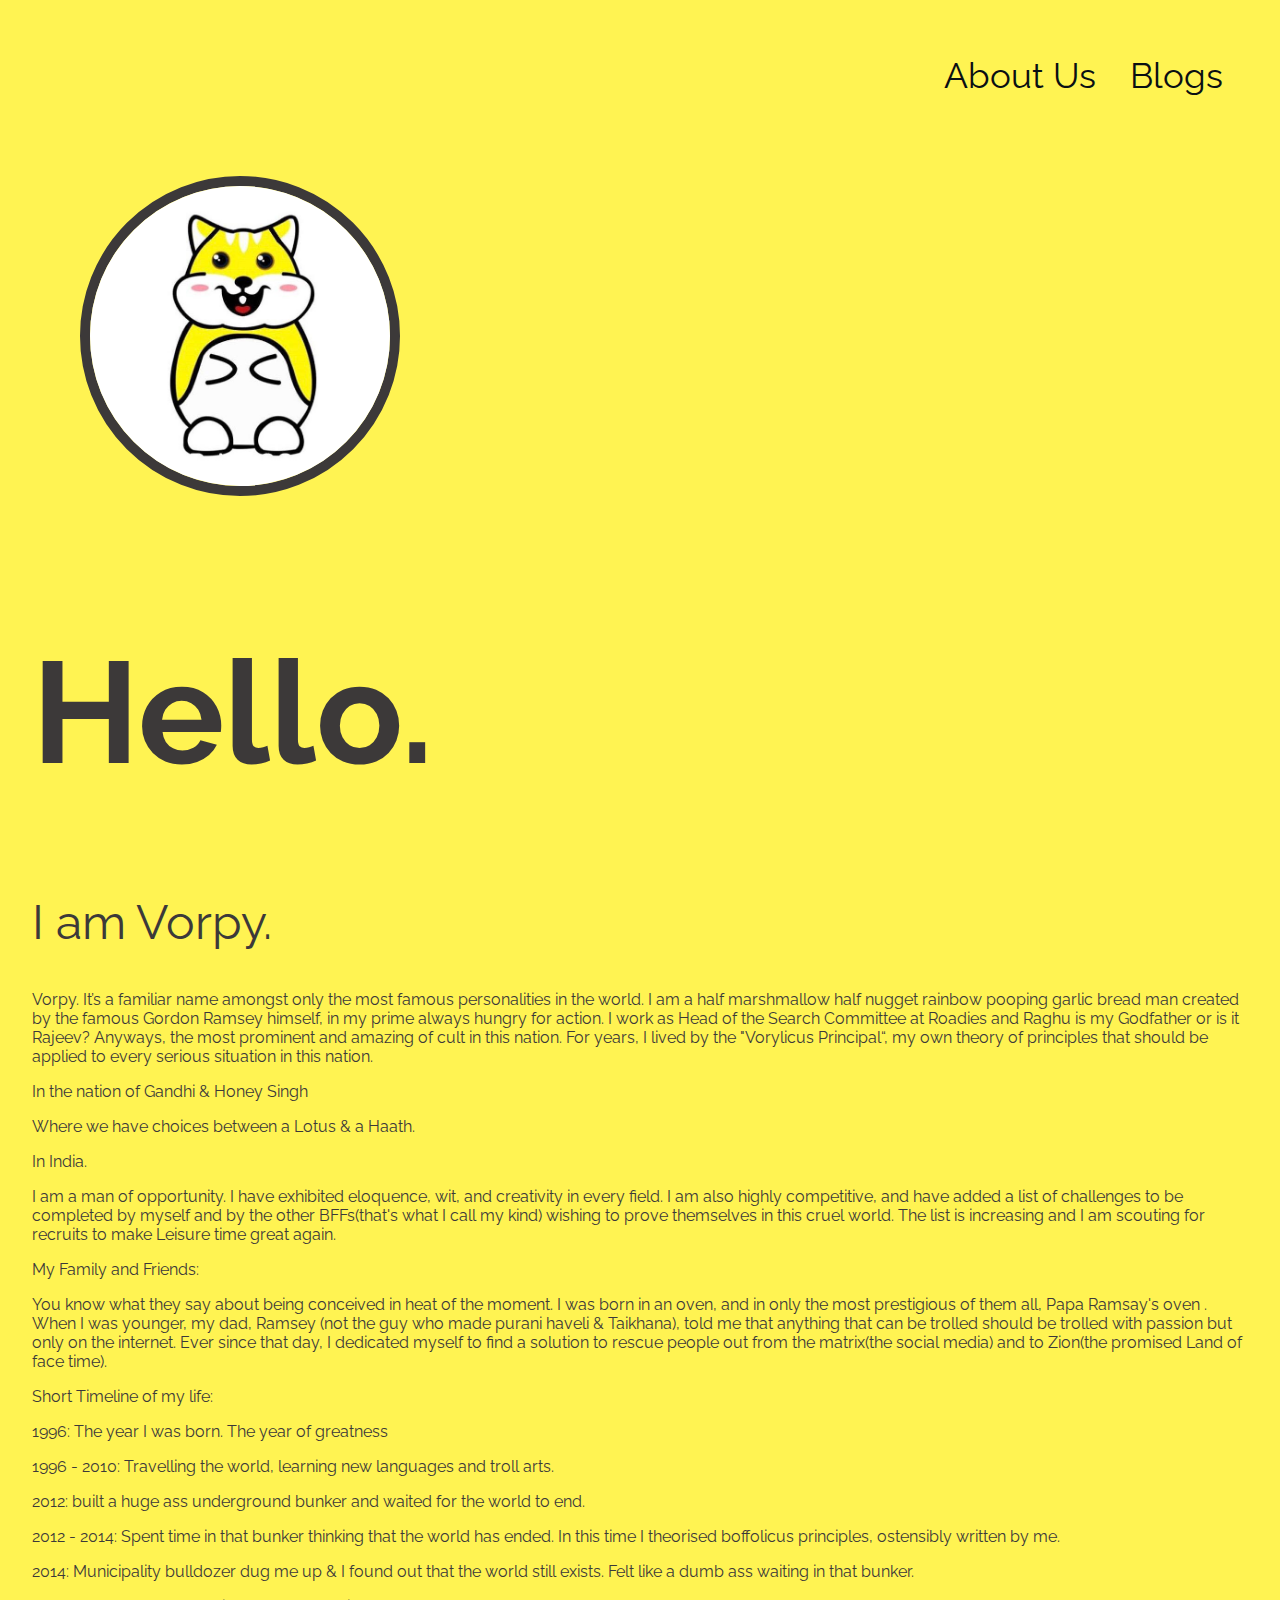
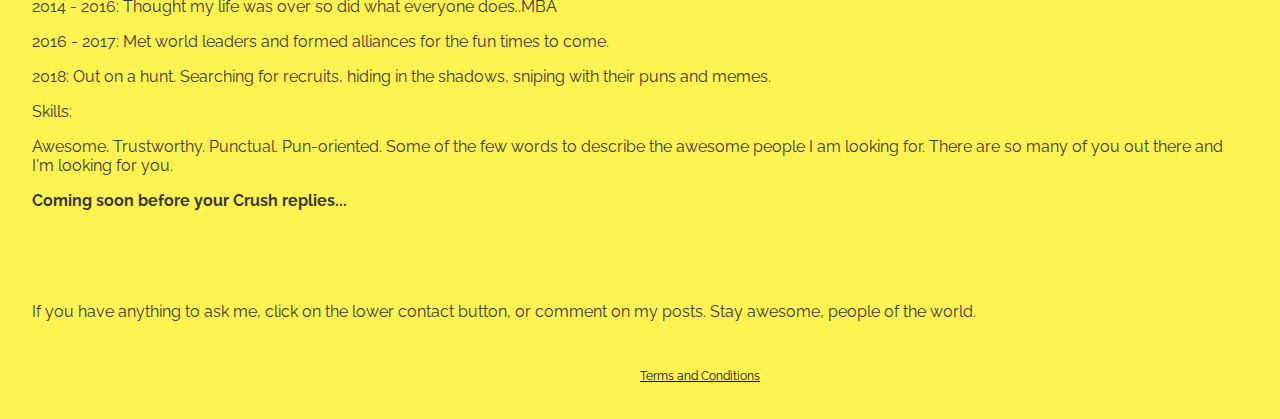
==== index.html @ 7410602c "Fix colors, margins and icons" ====
<!DOCTYPE html>
<html lang="en">

<head>
    <meta name="generator" content="Hugo 0.55.6" />
    <meta charset="UTF-8">
    <meta name="viewport" content="width=device-width, initial-scale=1.0">
    <meta name="description" content="">

    <title> Vorpy </title>

    <link rel="stylesheet" href="https://use.fontawesome.com/releases/v5.8.1/css/all.css"
    integrity="sha384-50oBUHEmvpQ+1lW4y57PTFmhCaXp0ML5d60M1M7uH2+nqUivzIebhndOJK28anvf" crossorigin="anonymous">

    <!-- Bootstrap CSS only -->
    <link rel="stylesheet" href="https://stackpath.bootstrapcdn.com/bootstrap/4.5.0/css/bootstrap.min.css"
        integrity="sha384-9aIt2nRpC12Uk9gS9baDl411NQApFmC26EwAOH8WgZl5MYYxFfc+NcPb1dKGj7Sk" crossorigin="anonymous">

        <link href="https://fonts.googleapis.com/css2?family=Raleway&display=swap" rel="stylesheet">
   

    <link rel="shortcut icon" type="image/png" href="images/logo.png" />
    <link rel="stylesheet" href="css/style.css">

</head>

<body>
    <main>
        <div class="column left">
            <ul>
                <li style="font-size: 35px;display:inline;margin: 15px;"><a href="index.html"
                        style="text-decoration: none;">About Us</a></li>
                <li style="font-size: 35px;display:inline;margin: 15px;"><a href="blog.html"
                        style="text-decoration: none;">Blogs</a></li>
            </ul>
        </div>
    </main>
    <br />
    <br />
    <div class="container">
        
    </div>
    <div class="row">
        <div class="col-md-4">
            <img src="images/vorpy.jpeg" class="portrait" alt="Portrait" />
        </div>
        <div class="col-md-8">
            <h1 class="main-page-heading">Hello.</h1>
            <h2>I am Vorpy.</h2>
            <p>Vorpy. It’s a familiar name amongst only the most famous personalities in the world. I am a half
                marshmallow half nugget rainbow pooping garlic bread man created by the famous Gordon Ramsey himself, in
                my prime always hungry for action. I
                work as Head of the Search Committee at Roadies and Raghu is my Godfather or is it Rajeev? Anyways, the
                most prominent and amazing of cult in this nation. For years, I lived by the "Vorylicus Principal“, my
                own theory of principles that
                should be applied to every serious situation in this nation.</p>
            <p>In the nation of Gandhi & Honey Singh</p>
            <p>Where we have choices between a Lotus & a Haath.</p>
            <p>In India.</p>
            <p>I am a man of opportunity. I have exhibited eloquence, wit, and creativity in every field. I am also
                highly competitive, and have added a list of challenges to be completed by myself and by the other
                BFFs(that's what I call my kind) wishing
                to prove themselves in this cruel world. The list is increasing and I am scouting for recruits to make
                Leisure time great again.</p>
            <p>My Family and Friends:</p>
            <p>You know what they say about being conceived in heat of the moment. I was born in an oven, and in only
                the most prestigious of them all, Papa Ramsay's oven . When I was younger, my dad, Ramsey (not the guy
                who made purani haveli & Taikhana),
                told me that anything that can be trolled should be trolled with passion but only on the internet. Ever
                since that day, I dedicated myself to find a solution to rescue people out from the matrix(the social
                media) and to Zion(the promised
                Land of face time).</p>
            <p>Short Timeline of my life:</p>
            <p>1996: The year I was born. The year of greatness</p>
            <p>1996 - 2010: Travelling the world, learning new languages and troll arts.</p>
            <p>2012: built a huge ass underground bunker and waited for the world to end.</p>
            <p>2012 - 2014: Spent time in that bunker thinking that the world has ended. In this time I theorised
                boffolicus principles, ostensibly written by me.
            </p>
            <p>2014: Municipality bulldozer dug me up & I found out that the world still exists. Felt like a dumb ass
                waiting in that bunker.
            </p>
            <p>2014 - 2016: Thought my life was over so did what everyone does..MBA</p>
            <p>2016 - 2017: Met world leaders and formed alliances for the fun times to come.</p>
            <p>2018: Out on a hunt. Searching for recruits, hiding in the shadows, sniping with their puns and memes.
            </p>

            <p>Skills:</p>
            <p>Awesome. Trustworthy. Punctual. Pun-oriented. Some of the few words to describe the awesome people I am
                looking for. There are so many of you out there and I'm looking for you.</p>
            <b>Coming soon before your Crush replies...</b>
            <br>
            <br>
            <b id="timer"></b>

            <br>
            <br>
            <br>
            <p>If you have anything to ask me, click on the lower contact button, or comment on my posts. Stay awesome,
                people of the world.</p>

            <div class="links">
                <a rel="me" href="mailto:vorpy19@gmail.com" title="E-mail">
                    <span class="far fa-envelope fa-3x" style="color: #2f3235;"></span>
                </a>
                <a rel="me" href="https://www.instagram.com/i_am_vorpy/saved/" title="Instagram">
                    <span class="fab fa-instagram fa-3x" style="color: #2f3235;"></span>
                </a>
                <a rel="me" href="https://www.facebook.com/iamvorpy/" title="Facebook">
                    <span class="fab fa-facebook-square fa-3x" style="color: #2f3235;"></span>
                </a>
            </div>
        </div>
    </div>

        <footer>
            <div class="column"></div>
            <div class="column">
                <a href='privacy_policy.html'>Terms and Conditions</a>
            </div>
            <br>
            <br>
            <br>
        </footer>
        <script>
            var countDownDate = new Date("July 15, 2020 12:00:00").getTime();
            var x = setInterval(function () {
                var now = new Date().getTime();
                var distance = countDownDate - now;
                var days = Math.floor(distance / (1000 * 60 * 60 * 24));
                var hours = Math.floor((distance % (1000 * 60 * 60 * 24)) / (1000 * 60 * 60));
                var minutes = Math.floor((distance % (1000 * 60 * 60)) / (1000 * 60));
                var seconds = Math.floor((distance % (1000 * 60)) / 1000);
                document.getElementById("timer").innerHTML = days + " Days " + hours + " Hours " +
                    minutes + " Minutes " + seconds + " Seconds ";
                if (distance < 0) {
                    clearInterval(x);
                    document.getElementById("timer").innerHTML = "EXPIRED";
                }
            }, 1000);
        </script>

</body>

</html>

<!-- Bootstrap Scripts -->
<!-- JS, Popper.js, and jQuery -->

<script src="https://code.jquery.com/jquery-3.5.1.slim.min.js"
    integrity="sha384-DfXdz2htPH0lsSSs5nCTpuj/zy4C+OGpamoFVy38MVBnE+IbbVYUew+OrCXaRkfj"
    crossorigin="anonymous"></script>
<script src="https://cdn.jsdelivr.net/npm/popper.js@1.16.0/dist/umd/popper.min.js"
    integrity="sha384-Q6E9RHvbIyZFJoft+2mJbHaEWldlvI9IOYy5n3zV9zzTtmI3UksdQRVvoxMfooAo"
    crossorigin="anonymous"></script>
<script src="https://stackpath.bootstrapcdn.com/bootstrap/4.5.0/js/bootstrap.min.js"
    integrity="sha384-OgVRvuATP1z7JjHLkuOU7Xw704+h835Lr+6QL9UvYjZE3Ipu6Tp75j7Bh/kR0JKI"
    crossorigin="anonymous"></script>
---- css/style.css ----
html,
body {
    color: #2f3235;
    margin-left: 1rem;
    margin-right: 1rem;
    padding: 0
}

html {
    font-family: 'Raleway', sans-serif;
    font-size: 16px;
    overflow-y: auto
}

body {
    color: #3c3939;
    font-family: 'Raleway', sans-serif;
    background-color: #ffed00ad;
}

a {
    -webkit-transition: color 0.2s ease-out;
    -moz-transition: color 0.2s ease-out;
    transition: color 0.2s ease-out;
    color: #0a0f13
}

a:hover {
    color: #020202
}

h1 {
    font-size: 9rem
}

h2 {
    font-size: 3rem;
    font-weight: normal
}

img.portrait {
    border-radius: 50%;
    border: 10px solid #3c3939;
    margin: 2em 3em;
    width: 300px;
    height: 300px
}

.column {
    flex: 1
}

.main-page-heading{
font-weight: 700;
}

main {
    display: flex;
    margin-top: 5vh
}

main .column.left {
    text-align: end
}

main .column.right h1 {
    margin-left: -10px;
    margin-bottom: 0.4em
}

main .column.right h2 {
    margin-left: -4px;
    margin-top: 0
}

main .column.right .links {
    margin-top: 2.5rem;
    font-size: 1.5rem
}

main .column.right .links a {
    margin-right: 0.5rem;
    text-decoration: none
}

ul {
    list-style-type: none;
    margin: 10px;
    padding: 0;
}

@media screen and (max-width: 980px) {
    main {
        display: block;
        margin-top: 0
    }
    main .column.left {
        text-align: center
    }
    main .column.right h1 {
        margin-top: 0
    }
}

footer {
    display: flex;
    margin-top: 3rem;
    font-size: 0.75rem
}

.blog-title {
    font-weight: 600;
    font-size: 21px;
}

.blog-desc {
    font-size: 14px;
}

.blog-img {
    width: 100%;
}

@media screen and (max-width: 980px) {
    footer {
        display: block
    }
}
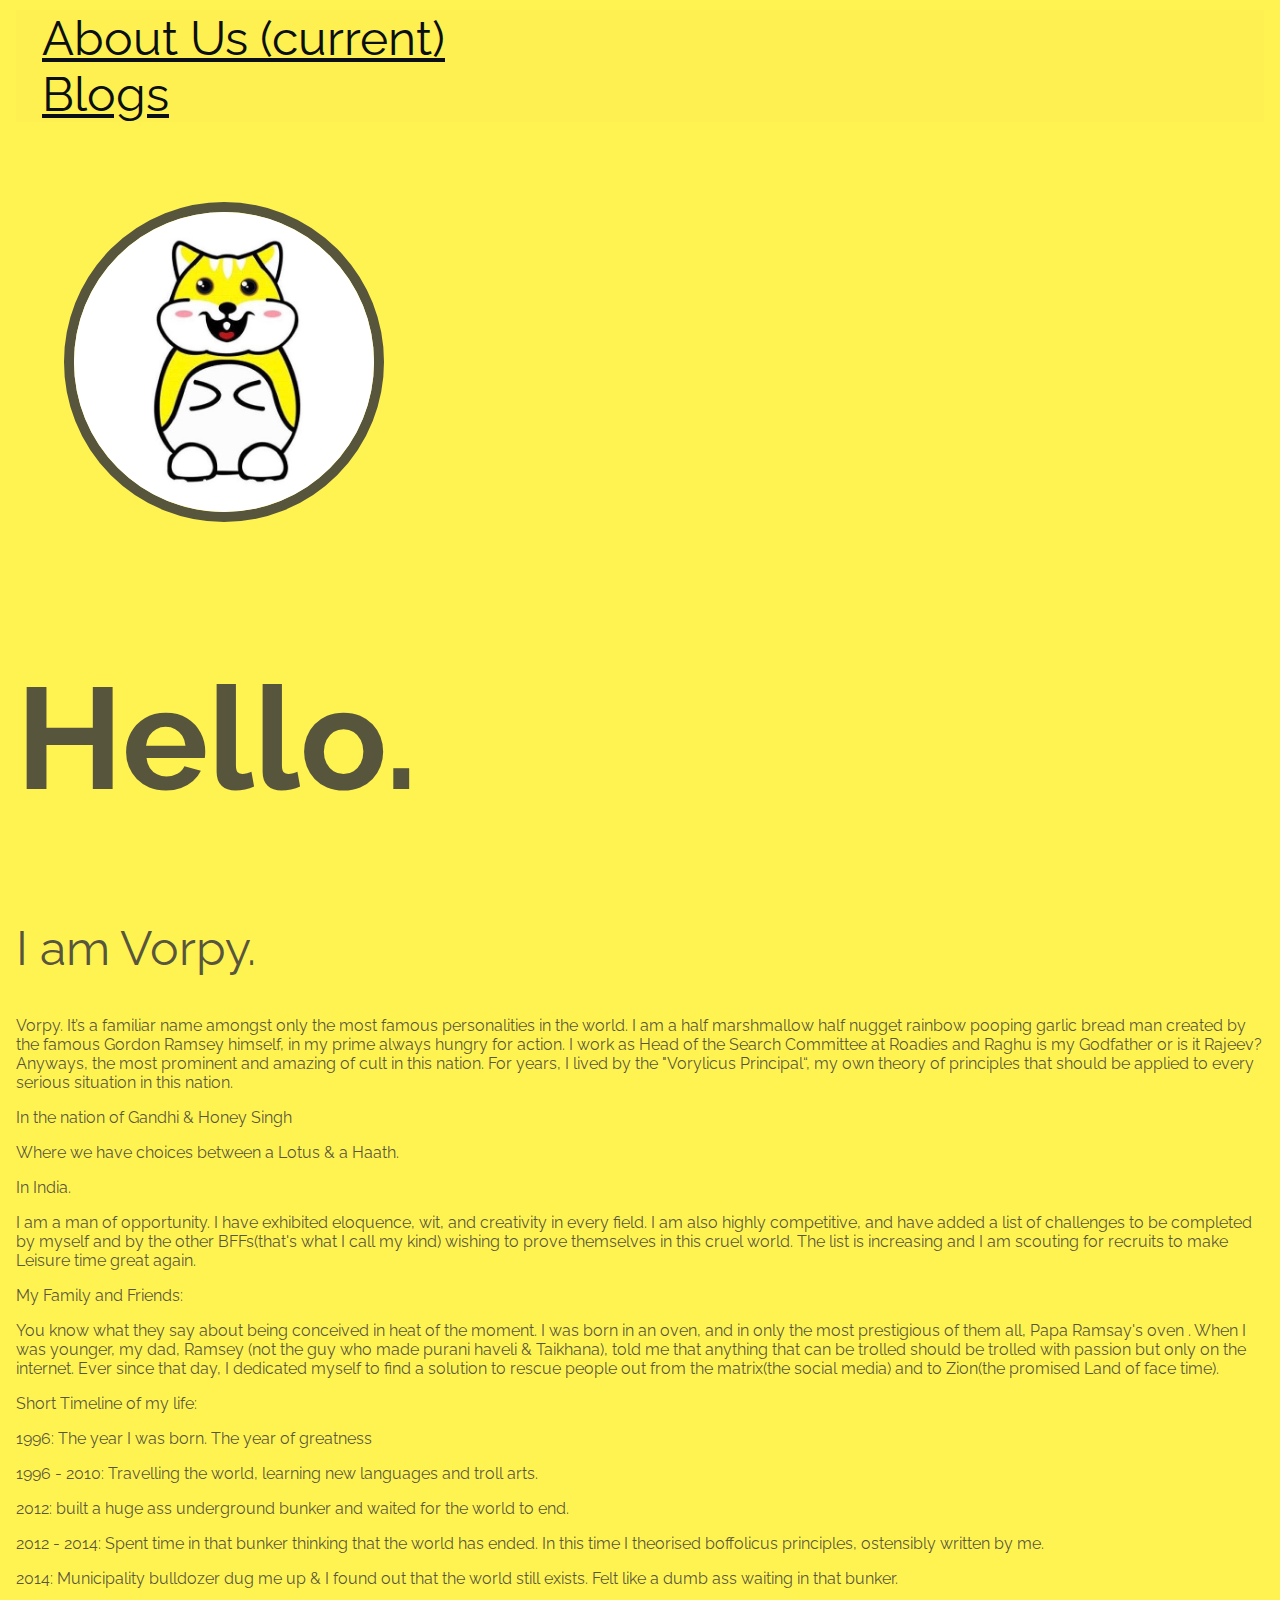
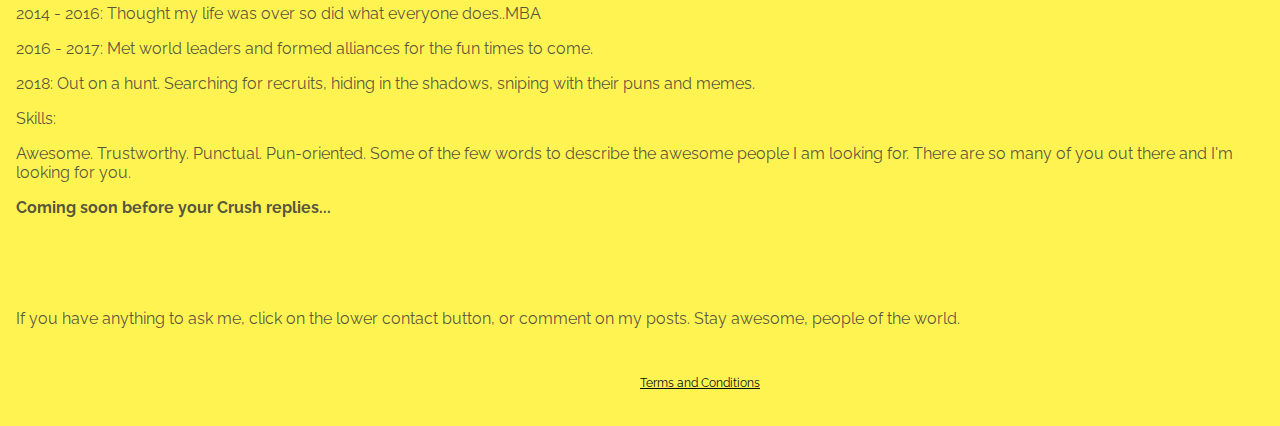
==== commit 3ab61b64: "Add new navbar" ====
--- a/index.html
+++ b/index.html
@@ -10,14 +10,13 @@
     <title> Vorpy </title>
 
     <link rel="stylesheet" href="https://use.fontawesome.com/releases/v5.8.1/css/all.css"
-    integrity="sha384-50oBUHEmvpQ+1lW4y57PTFmhCaXp0ML5d60M1M7uH2+nqUivzIebhndOJK28anvf" crossorigin="anonymous">
+        integrity="sha384-50oBUHEmvpQ+1lW4y57PTFmhCaXp0ML5d60M1M7uH2+nqUivzIebhndOJK28anvf" crossorigin="anonymous">
 
     <!-- Bootstrap CSS only -->
     <link rel="stylesheet" href="https://stackpath.bootstrapcdn.com/bootstrap/4.5.0/css/bootstrap.min.css"
         integrity="sha384-9aIt2nRpC12Uk9gS9baDl411NQApFmC26EwAOH8WgZl5MYYxFfc+NcPb1dKGj7Sk" crossorigin="anonymous">
 
-        <link href="https://fonts.googleapis.com/css2?family=Raleway&display=swap" rel="stylesheet">
-   
+    <link href="https://fonts.googleapis.com/css2?family=Raleway:wght@500&display=swap" rel="stylesheet">
 
     <link rel="shortcut icon" type="image/png" href="images/logo.png" />
     <link rel="stylesheet" href="css/style.css">
@@ -25,21 +24,22 @@
 </head>
 
 <body>
-    <main>
-        <div class="column left">
-            <ul>
-                <li style="font-size: 35px;display:inline;margin: 15px;"><a href="index.html"
-                        style="text-decoration: none;">About Us</a></li>
-                <li style="font-size: 35px;display:inline;margin: 15px;"><a href="blog.html"
-                        style="text-decoration: none;">Blogs</a></li>
+    <nav class="navbar navbar-expand-lg navbar-light bg-yellow">
+
+        <div class="collapse navbar-collapse" id="navbarSupportedContent">
+            <ul class="navbar-nav">
+                <li class="nav-item active">
+                    <a class="nav-link nav-custom-item" href="index.html">About Us <span class="sr-only">(current)</span></a>
+                </li>
+                <li class="nav-item">
+                    <a class="nav-link nav-custom-item" href="blog.html">Blogs</a>
+                </li>
             </ul>
         </div>
-    </main>
+    </nav>
+   
     <br />
     <br />
-    <div class="container">
-        
-    </div>
     <div class="row">
         <div class="col-md-4">
             <img src="images/vorpy.jpeg" class="portrait" alt="Portrait" />
@@ -113,32 +113,33 @@
         </div>
     </div>
 
-        <footer>
-            <div class="column"></div>
-            <div class="column">
-                <a href='privacy_policy.html'>Terms and Conditions</a>
-            </div>
-            <br>
-            <br>
-            <br>
-        </footer>
-        <script>
-            var countDownDate = new Date("July 15, 2020 12:00:00").getTime();
-            var x = setInterval(function () {
-                var now = new Date().getTime();
-                var distance = countDownDate - now;
-                var days = Math.floor(distance / (1000 * 60 * 60 * 24));
-                var hours = Math.floor((distance % (1000 * 60 * 60 * 24)) / (1000 * 60 * 60));
-                var minutes = Math.floor((distance % (1000 * 60 * 60)) / (1000 * 60));
-                var seconds = Math.floor((distance % (1000 * 60)) / 1000);
-                document.getElementById("timer").innerHTML = days + " Days " + hours + " Hours " +
-                    minutes + " Minutes " + seconds + " Seconds ";
-                if (distance < 0) {
-                    clearInterval(x);
-                    document.getElementById("timer").innerHTML = "EXPIRED";
-                }
-            }, 1000);
-        </script>
+
+    <script>
+        var countDownDate = new Date("July 15, 2020 12:00:00").getTime();
+        var x = setInterval(function () {
+            var now = new Date().getTime();
+            var distance = countDownDate - now;
+            var days = Math.floor(distance / (1000 * 60 * 60 * 24));
+            var hours = Math.floor((distance % (1000 * 60 * 60 * 24)) / (1000 * 60 * 60));
+            var minutes = Math.floor((distance % (1000 * 60 * 60)) / (1000 * 60));
+            var seconds = Math.floor((distance % (1000 * 60)) / 1000);
+            document.getElementById("timer").innerHTML = days + " Days " + hours + " Hours " +
+                minutes + " Minutes " + seconds + " Seconds ";
+            if (distance < 0) {
+                clearInterval(x);
+                document.getElementById("timer").innerHTML = "EXPIRED";
+            }
+        }, 1000);
+    </script>
+    <footer>
+        <div class="column"></div>
+        <div class="column">
+            <a href='privacy_policy.html'>Terms and Conditions</a>
+        </div>
+        <br>
+        <br>
+        <br>
+    </footer>
 
 </body>
 
--- a/css/style.css
+++ b/css/style.css
@@ -1,11 +1,3 @@
-html,
-body {
-    color: #2f3235;
-    margin-left: 1rem;
-    margin-right: 1rem;
-    padding: 0
-}
-
 html {
     font-family: 'Raleway', sans-serif;
     font-size: 16px;
@@ -13,7 +5,10 @@
 }
 
 body {
-    color: #3c3939;
+    margin-left: 1rem;
+    margin-right: 1rem;
+    padding: 0;
+    color: #3a3939d9;
     font-family: 'Raleway', sans-serif;
     background-color: #ffed00ad;
 }
@@ -38,9 +33,18 @@
     font-weight: normal
 }
 
+.bg-yellow {
+    background-color: #fef051!important;
+}
+
+.nav-custom-item{
+    margin: 1rem;
+    font-size: 3rem;
+}
+
 img.portrait {
     border-radius: 50%;
-    border: 10px solid #3c3939;
+    border: 10px solid #3a3939d9 ;
     margin: 2em 3em;
     width: 300px;
     height: 300px
@@ -109,15 +113,18 @@
 }
 
 .blog-title {
+    height: 20px;
     font-weight: 600;
     font-size: 21px;
 }
 
 .blog-desc {
+    height: 60px;
     font-size: 14px;
 }
 
 .blog-img {
+    height: 300px;
     width: 100%;
 }
 
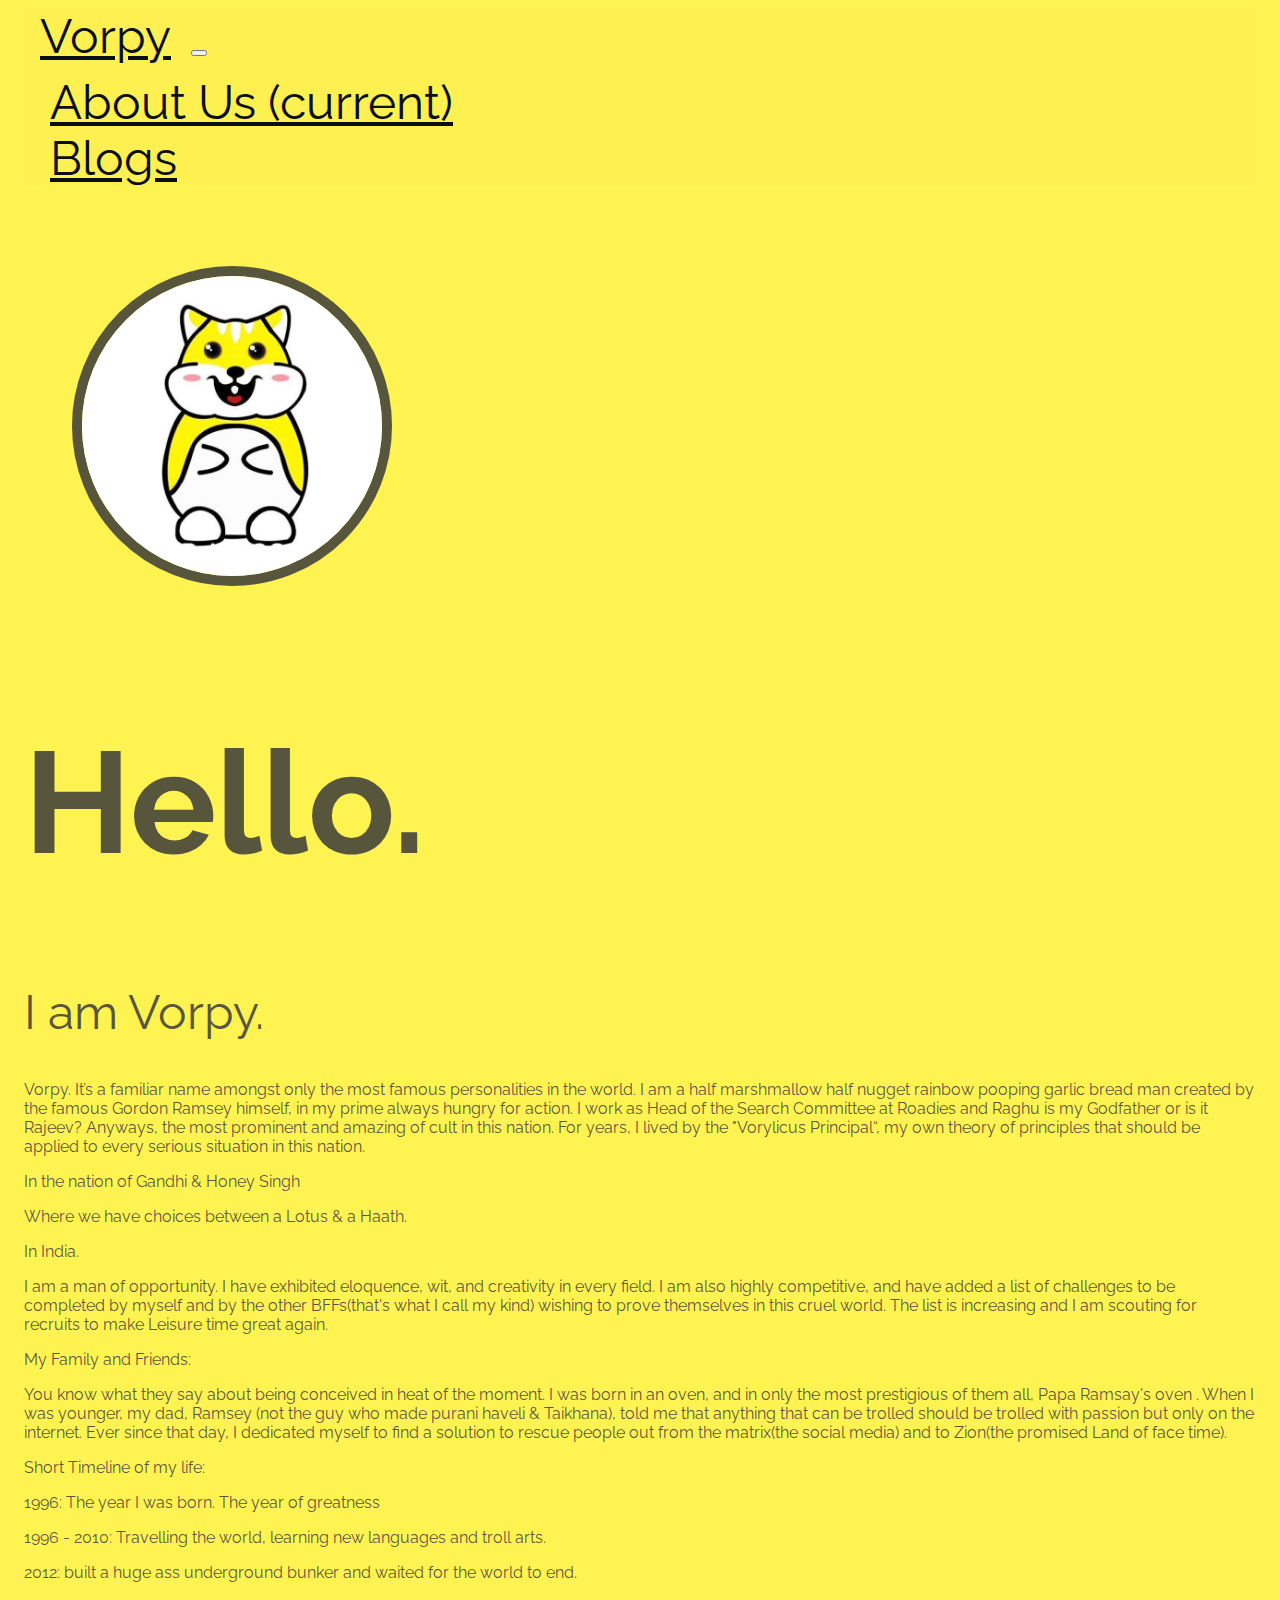
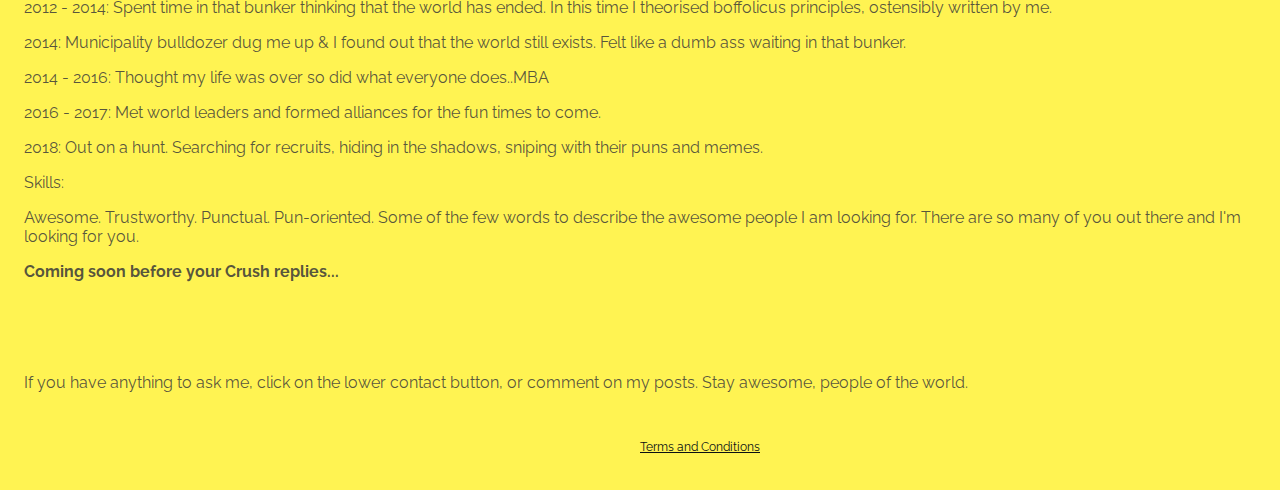
==== commit 2832befa: "fix navbar" ====
--- a/index.html
+++ b/index.html
@@ -25,7 +25,11 @@
 
 <body>
     <nav class="navbar navbar-expand-lg navbar-light bg-yellow">
-
+        <a class="navbar-brand nav-custom-item" href="index.html">Vorpy</a>
+        <button class="navbar-toggler" type="button" data-toggle="collapse" data-target="#navbarSupportedContent" aria-controls="navbarSupportedContent" aria-expanded="false" aria-label="Toggle navigation">
+          <span class="navbar-toggler-icon"></span>
+        </button>
+      
         <div class="collapse navbar-collapse" id="navbarSupportedContent">
             <ul class="navbar-nav">
                 <li class="nav-item active">
--- a/css/style.css
+++ b/css/style.css
@@ -5,9 +5,9 @@
 }
 
 body {
-    margin-left: 1rem;
-    margin-right: 1rem;
-    padding: 0;
+    padding-left: 1rem;
+    padding-right: 1rem;
+    /* padding: 0; */
     color: #3a3939d9;
     font-family: 'Raleway', sans-serif;
     background-color: #ffed00ad;
@@ -104,6 +104,10 @@
     main .column.right h1 {
         margin-top: 0
     }
+    .nav-custom-item {
+        margin: .1rem;
+        font-size: 2rem;
+    }
 }
 
 footer {
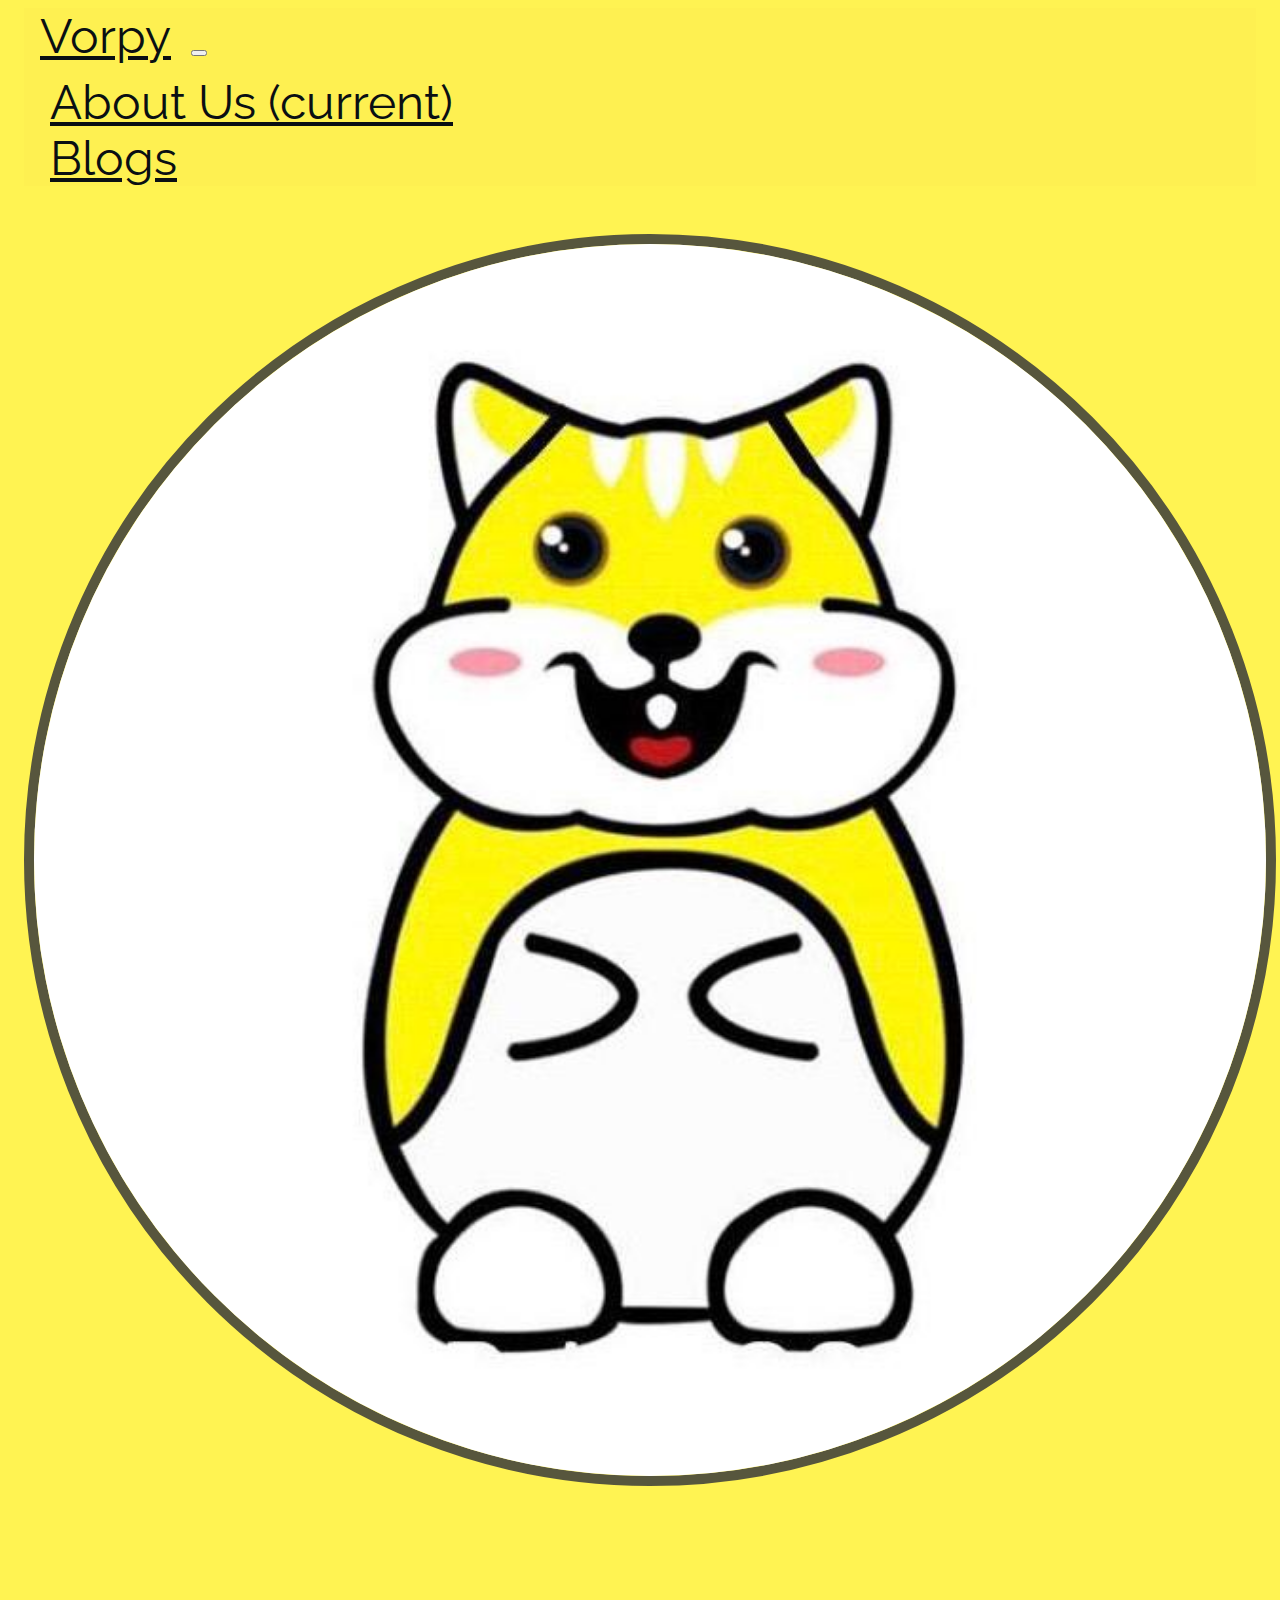
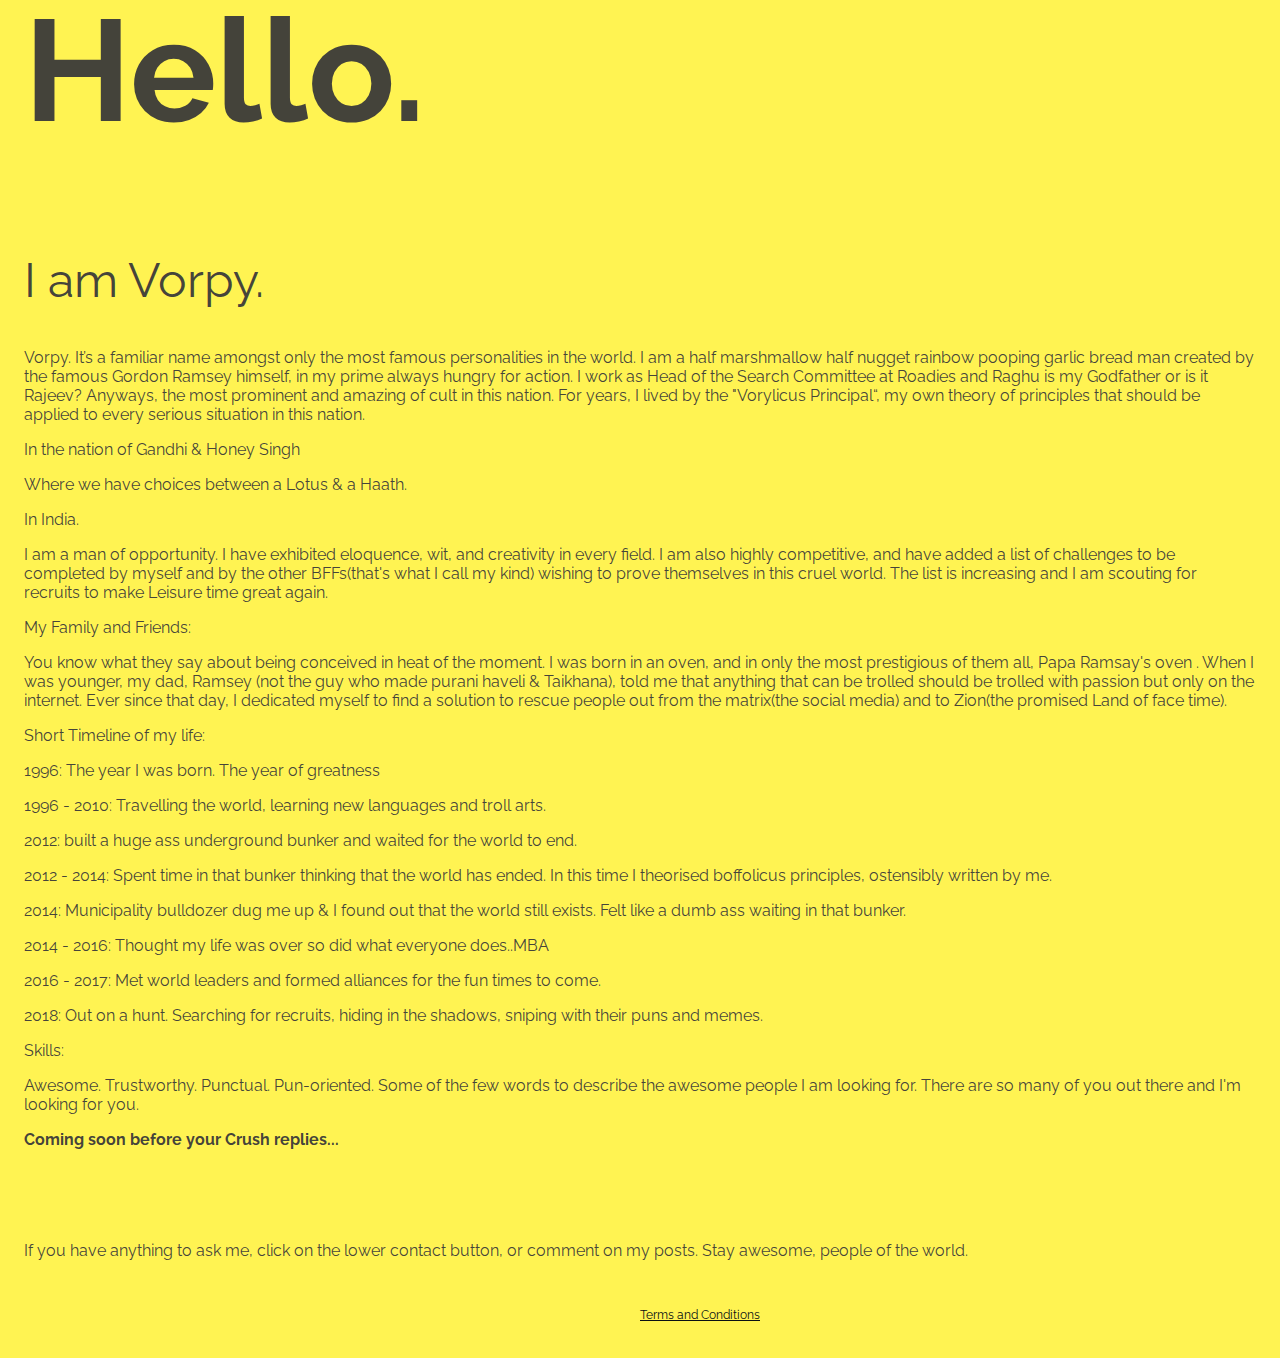
==== commit e5825f5c: "Fix vorpy logo alignment" ====
--- a/index.html
+++ b/index.html
@@ -26,14 +26,16 @@
 <body>
     <nav class="navbar navbar-expand-lg navbar-light bg-yellow">
         <a class="navbar-brand nav-custom-item" href="index.html">Vorpy</a>
-        <button class="navbar-toggler" type="button" data-toggle="collapse" data-target="#navbarSupportedContent" aria-controls="navbarSupportedContent" aria-expanded="false" aria-label="Toggle navigation">
-          <span class="navbar-toggler-icon"></span>
+        <button class="navbar-toggler" type="button" data-toggle="collapse" data-target="#navbarSupportedContent"
+            aria-controls="navbarSupportedContent" aria-expanded="false" aria-label="Toggle navigation">
+            <span class="navbar-toggler-icon"></span>
         </button>
-      
+
         <div class="collapse navbar-collapse" id="navbarSupportedContent">
             <ul class="navbar-nav">
                 <li class="nav-item active">
-                    <a class="nav-link nav-custom-item" href="index.html">About Us <span class="sr-only">(current)</span></a>
+                    <a class="nav-link nav-custom-item" href="index.html">About Us <span
+                            class="sr-only">(current)</span></a>
                 </li>
                 <li class="nav-item">
                     <a class="nav-link nav-custom-item" href="blog.html">Blogs</a>
@@ -41,12 +43,14 @@
             </ul>
         </div>
     </nav>
-   
+
     <br />
     <br />
     <div class="row">
         <div class="col-md-4">
-            <img src="images/vorpy.jpeg" class="portrait" alt="Portrait" />
+            <center>
+                <img src="images/vorpy.jpeg" class="portrait" alt="Portrait" />
+            </center>
         </div>
         <div class="col-md-8">
             <h1 class="main-page-heading">Hello.</h1>
--- a/css/style.css
+++ b/css/style.css
@@ -7,8 +7,7 @@
 body {
     padding-left: 1rem;
     padding-right: 1rem;
-    /* padding: 0; */
-    color: #3a3939d9;
+    color: #3a3939f2;
     font-family: 'Raleway', sans-serif;
     background-color: #ffed00ad;
 }
@@ -45,9 +44,8 @@
 img.portrait {
     border-radius: 50%;
     border: 10px solid #3a3939d9 ;
-    margin: 2em 3em;
-    width: 300px;
-    height: 300px
+    width: 100%;
+    height: auto;
 }
 
 .column {
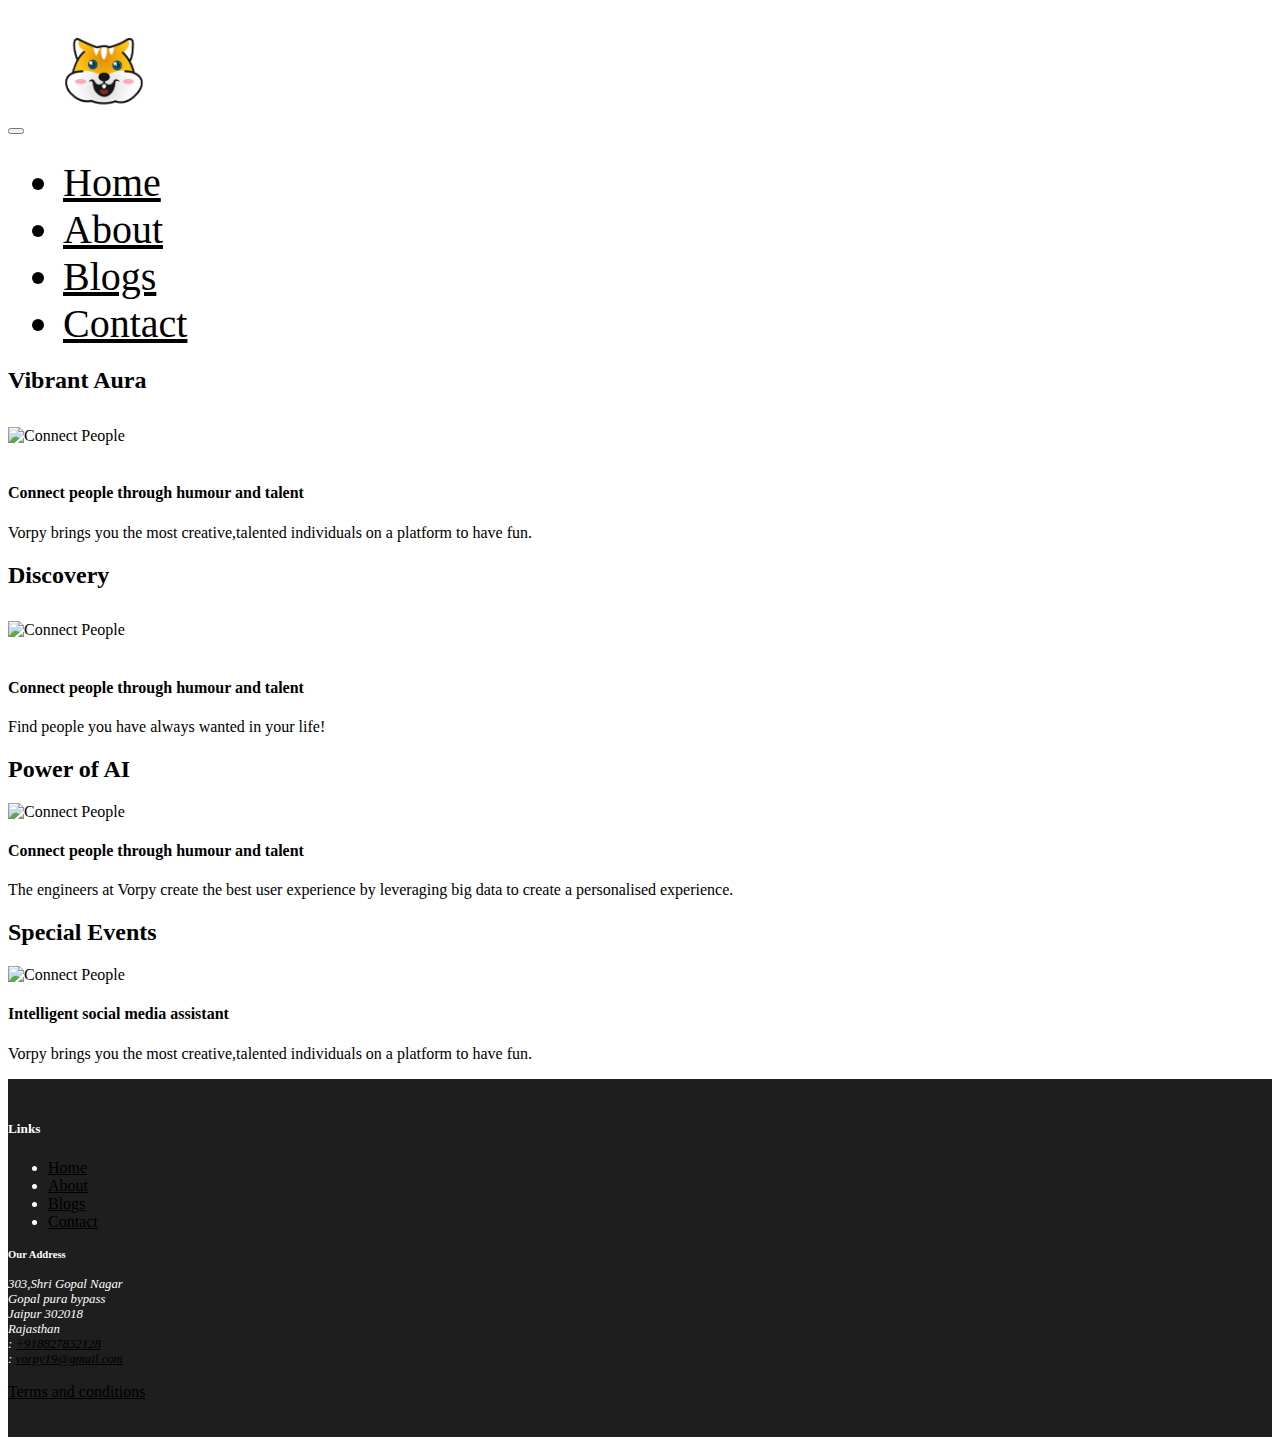
==== commit bfa2c114: "index changes" ====
--- a/index.html
+++ b/index.html
@@ -1,18 +1,19 @@
 <!DOCTYPE html>
 <html lang="en">
 
+<!-- head section-->
+
 <head>
+
     <meta name="generator" content="Hugo 0.55.6" />
     <meta charset="UTF-8">
-    <meta name="viewport" content="width=device-width, initial-scale=1.0">
+    <meta name="viewport" content="width=device-width, initial-scale=1,shrink-to-fit=no">
     <meta name="description" content="">
 
     <title> Vorpy </title>
-
     <link rel="stylesheet" href="https://use.fontawesome.com/releases/v5.8.1/css/all.css"
         integrity="sha384-50oBUHEmvpQ+1lW4y57PTFmhCaXp0ML5d60M1M7uH2+nqUivzIebhndOJK28anvf" crossorigin="anonymous">
 
-    <!-- Bootstrap CSS only -->
     <link rel="stylesheet" href="https://stackpath.bootstrapcdn.com/bootstrap/4.5.0/css/bootstrap.min.css"
         integrity="sha384-9aIt2nRpC12Uk9gS9baDl411NQApFmC26EwAOH8WgZl5MYYxFfc+NcPb1dKGj7Sk" crossorigin="anonymous">
 
@@ -20,148 +21,140 @@
 
     <link rel="shortcut icon" type="image/png" href="images/logo.png" />
     <link rel="stylesheet" href="css/style.css">
-
 </head>
 
 <body>
-    <nav class="navbar navbar-expand-lg navbar-light bg-yellow">
-        <a class="navbar-brand nav-custom-item" href="index.html">Vorpy</a>
-        <button class="navbar-toggler" type="button" data-toggle="collapse" data-target="#navbarSupportedContent"
-            aria-controls="navbarSupportedContent" aria-expanded="false" aria-label="Toggle navigation">
+
+    <nav class="navbar navbar-expand">
+        <button class="navbar-toggler" type="button" data-toggle="collapse" data-target="#Navbar">
             <span class="navbar-toggler-icon"></span>
         </button>
 
-        <div class="collapse navbar-collapse" id="navbarSupportedContent">
-            <ul class="navbar-nav">
-                <li class="nav-item active">
-                    <a class="nav-link nav-custom-item" href="index.html">About Us <span
-                            class="sr-only">(current)</span></a>
-                </li>
-                <li class="nav-item">
-                    <a class="nav-link nav-custom-item" href="blog.html">Blogs</a>
-                </li>
+        <a class="navbar-brand" href="./index.html"><img src="images/face-logo.png" width="150px"></a>
+        <div class="collapse navbar-collapse" id="Navbar">
+            <ul class="navbar-nav mr-auto">
+                <li class="nav-item active"><a class="nav-link" href="./index.html">Home</a></li>
+                <li class="nav-item"><a class="nav-link" href="./aboutus.html">About</a></li>
+                <li class="nav-item"><a class="nav-link" href="./blogs.html">Blogs</a></li>
+                <li class="nav-item"><a class="nav-link" href="./contactus.html">Contact</a></li>
             </ul>
         </div>
     </nav>
 
-    <br />
-    <br />
-    <div class="row">
-        <div class="col-md-4">
-            <center>
-                <img src="images/vorpy.jpeg" class="portrait" alt="Portrait" />
-            </center>
-        </div>
-        <div class="col-md-8">
-            <h1 class="main-page-heading">Hello.</h1>
-            <h2>I am Vorpy.</h2>
-            <p>Vorpy. It’s a familiar name amongst only the most famous personalities in the world. I am a half
-                marshmallow half nugget rainbow pooping garlic bread man created by the famous Gordon Ramsey himself, in
-                my prime always hungry for action. I
-                work as Head of the Search Committee at Roadies and Raghu is my Godfather or is it Rajeev? Anyways, the
-                most prominent and amazing of cult in this nation. For years, I lived by the "Vorylicus Principal“, my
-                own theory of principles that
-                should be applied to every serious situation in this nation.</p>
-            <p>In the nation of Gandhi & Honey Singh</p>
-            <p>Where we have choices between a Lotus & a Haath.</p>
-            <p>In India.</p>
-            <p>I am a man of opportunity. I have exhibited eloquence, wit, and creativity in every field. I am also
-                highly competitive, and have added a list of challenges to be completed by myself and by the other
-                BFFs(that's what I call my kind) wishing
-                to prove themselves in this cruel world. The list is increasing and I am scouting for recruits to make
-                Leisure time great again.</p>
-            <p>My Family and Friends:</p>
-            <p>You know what they say about being conceived in heat of the moment. I was born in an oven, and in only
-                the most prestigious of them all, Papa Ramsay's oven . When I was younger, my dad, Ramsey (not the guy
-                who made purani haveli & Taikhana),
-                told me that anything that can be trolled should be trolled with passion but only on the internet. Ever
-                since that day, I dedicated myself to find a solution to rescue people out from the matrix(the social
-                media) and to Zion(the promised
-                Land of face time).</p>
-            <p>Short Timeline of my life:</p>
-            <p>1996: The year I was born. The year of greatness</p>
-            <p>1996 - 2010: Travelling the world, learning new languages and troll arts.</p>
-            <p>2012: built a huge ass underground bunker and waited for the world to end.</p>
-            <p>2012 - 2014: Spent time in that bunker thinking that the world has ended. In this time I theorised
-                boffolicus principles, ostensibly written by me.
-            </p>
-            <p>2014: Municipality bulldozer dug me up & I found out that the world still exists. Felt like a dumb ass
-                waiting in that bunker.
-            </p>
-            <p>2014 - 2016: Thought my life was over so did what everyone does..MBA</p>
-            <p>2016 - 2017: Met world leaders and formed alliances for the fun times to come.</p>
-            <p>2018: Out on a hunt. Searching for recruits, hiding in the shadows, sniping with their puns and memes.
-            </p>
-
-            <p>Skills:</p>
-            <p>Awesome. Trustworthy. Punctual. Pun-oriented. Some of the few words to describe the awesome people I am
-                looking for. There are so many of you out there and I'm looking for you.</p>
-            <b>Coming soon before your Crush replies...</b>
-            <br>
-            <br>
-            <b id="timer"></b>
-
-            <br>
-            <br>
-            <br>
-            <p>If you have anything to ask me, click on the lower contact button, or comment on my posts. Stay awesome,
-                people of the world.</p>
-
-            <div class="links">
-                <a rel="me" href="mailto:vorpy19@gmail.com" title="E-mail">
-                    <span class="far fa-envelope fa-3x" style="color: #2f3235;"></span>
-                </a>
-                <a rel="me" href="https://www.instagram.com/i_am_vorpy/saved/" title="Instagram">
-                    <span class="fab fa-instagram fa-3x" style="color: #2f3235;"></span>
-                </a>
-                <a rel="me" href="https://www.facebook.com/iamvorpy/" title="Facebook">
-                    <span class="fab fa-facebook-square fa-3x" style="color: #2f3235;"></span>
-                </a>
+    <div class="container-fluid">
+        <div class="container">
+            <div class="row">
+                <div class="col-md-3 col-sm-4">
+                    <h2 class="card-heading">Vibrant Aura</h2>
+                    <img class="card-img" src="images/connect.jpg" alt="Connect People">
+                    <br>
+                    <br>
+                    <h4>Connect people through humour and talent</h4>
+                    <div class="media-body">
+                        <p> Vorpy brings you the most creative,talented individuals on a platform to have fun. </p>
+                    </div>
+                </div>
+                <div class="col-md-3 col-sm-4">
+                    <h2 class="card-heading">Discovery</h2>
+                    <img class="card-img" src="images/ai.jpg" alt="Connect People">
+                    <br>
+                    <br>
+                    <h4>Connect people through humour and talent</h4>
+                    <div class="media-body">
+                        <p> Find people you have always wanted in your life!</p>
+                    </div>
+                </div>
+                <div class="col-md-6 col-sm-4">
+                    <h2 class="mt-0">Power of AI</h2>
+                    <img class="img-thumbnail" src="images/emmanuel-8vheRi6dbaw-unsplash.jpg" alt="Connect People">
+                    <h4>Connect people through humour and talent</h4>
+                    <div class="media-body">
+                        <p>The engineers at Vorpy create the best user experience by leveraging big data to create
+                            a personalised experience.</p>
+                    </div>
+                </div>
+                <div class="col-md-6 col-sm-4">
+                    <h2 class="mt-0">Special Events</h2>
+                    <img class="img-thumbnail" src="images/connect.jpg" alt="Connect People">
+                    <h4>Intelligent social media assistant</h4>
+                    <div class="media-body">
+                        <p> Vorpy brings you the most creative,talented individuals on a platform to have fun. </p>
+                    </div>
+                </div>
             </div>
         </div>
     </div>
 
 
-    <script>
-        var countDownDate = new Date("July 15, 2020 12:00:00").getTime();
-        var x = setInterval(function () {
-            var now = new Date().getTime();
-            var distance = countDownDate - now;
-            var days = Math.floor(distance / (1000 * 60 * 60 * 24));
-            var hours = Math.floor((distance % (1000 * 60 * 60 * 24)) / (1000 * 60 * 60));
-            var minutes = Math.floor((distance % (1000 * 60 * 60)) / (1000 * 60));
-            var seconds = Math.floor((distance % (1000 * 60)) / 1000);
-            document.getElementById("timer").innerHTML = days + " Days " + hours + " Hours " +
-                minutes + " Minutes " + seconds + " Seconds ";
-            if (distance < 0) {
-                clearInterval(x);
-                document.getElementById("timer").innerHTML = "EXPIRED";
-            }
-        }, 1000);
-    </script>
-    <footer>
-        <div class="column"></div>
-        <div class="column">
-            <a href='privacy_policy.html'>Terms and Conditions</a>
+    <footer class="footer">
+        <div class="container">
+            <div class="row">
+                <div class="col-4  offset-1 col-sm-2 ">
+                    <!-- links to different pages-->
+                    <h5>Links</h5>
+                    <ul class="list-unstyled">
+                        <li><a href="./index_2.html">Home</a></li>
+                        <li><a href="./aboutus.html">About</a></li>
+                        <li><a href="./blogs.html">Blogs</a></li>
+                        <li><a href="./contactus.html">Contact</a></li>
+                    </ul>
+                </div>
+                <div class="col-7 col-sm-4 address">
+                    <h5>Our Address</h5>
+                    <!-- address-->
+                    <address>
+                        303,Shri Gopal Nagar<br>
+                        Gopal pura bypass<br>
+                        Jaipur 302018<br>
+                        Rajasthan<br>
+                        <!-- phone no. ,fax , mail id-->
+                        <span class="fa fa-phone"></span>: <a href="tel:+918827832128">+918827832128</a><br>
+                        <!-- <span class="fa fa-fax"></span>: +852 8765 4321<br> -->
+                        <span class="fa fa-envelope"></span>: <a href="mailto:vorpy19@gmail.com">vorpy19@gmail.com</a>
+                    </address>
+                </div>
+                <div class="col-12 col-sm-4 align-self-center">
+                    <!-- social media accounts links -->
+                    <div class="text-center">
+                        <a rel="me" href="mailto:vorpy19@gmail.com" title="E-mail">
+                            <span class="far fa-envelope fa-2x" style="color: #ebf0f5;"></span>
+                        </a>
+                        <a rel="me" href="https://www.instagram.com/i_am_vorpyy/" title="Instagram">
+                            <span class="fab fa-instagram fa-2x" style="color: #e0609c;"></span>
+                        </a>
+                        <a rel="me" href="http://www.facebook.com/vorpy.vorpy.10/" title="Facebook">
+                            <span class="fab fa-facebook-square fa-2x" style="color: #0aaae9;"></span>
+                        </a>
+                        <a rel="me" href="http://twitter.com/Vorpy9/" title="Twitter">
+                            <span class="fab fa-twitter -square fa-2x" style="color: #59a3ee;"></span>
+                        </a>
+                        <a rel="me" href="http://www.linkedin.com/company/vorpy-me/" title="Twitter">
+                            <span class="fab fa-linkedin -square fa-2x" style="color: #2c91af;"></span>
+                        </a>
+
+                    </div>
+                </div>
+            </div>
+            <div class="row justify-content-center">
+                <div class="col-auto">
+                    <p><a href="./privacy_policy1.html">Terms and conditions</a></p>
+                </div>
+
+            </div>
         </div>
-        <br>
-        <br>
-        <br>
     </footer>
+    <!-- jQuery first, then Popper.js, then Bootstrap JS. -->
+    <script src="https://code.jquery.com/jquery-3.5.1.slim.min.js"
+        integrity="sha384-DfXdz2htPH0lsSSs5nCTpuj/zy4C+OGpamoFVy38MVBnE+IbbVYUew+OrCXaRkfj"
+        crossorigin="anonymous"></script>
+    <script src="https://cdn.jsdelivr.net/npm/popper.js@1.16.0/dist/umd/popper.min.js"
+        integrity="sha384-Q6E9RHvbIyZFJoft+2mJbHaEWldlvI9IOYy5n3zV9zzTtmI3UksdQRVvoxMfooAo"
+        crossorigin="anonymous"></script>
+    <script src="https://stackpath.bootstrapcdn.com/bootstrap/4.5.0/js/bootstrap.min.js"
+        integrity="sha384-OgVRvuATP1z7JjHLkuOU7Xw704+h835Lr+6QL9UvYjZE3Ipu6Tp75j7Bh/kR0JKI"
+        crossorigin="anonymous"></script>
 
 </body>
 
-</html>
 
-<!-- Bootstrap Scripts -->
-<!-- JS, Popper.js, and jQuery -->
-
-<script src="https://code.jquery.com/jquery-3.5.1.slim.min.js"
-    integrity="sha384-DfXdz2htPH0lsSSs5nCTpuj/zy4C+OGpamoFVy38MVBnE+IbbVYUew+OrCXaRkfj"
-    crossorigin="anonymous"></script>
-<script src="https://cdn.jsdelivr.net/npm/popper.js@1.16.0/dist/umd/popper.min.js"
-    integrity="sha384-Q6E9RHvbIyZFJoft+2mJbHaEWldlvI9IOYy5n3zV9zzTtmI3UksdQRVvoxMfooAo"
-    crossorigin="anonymous"></script>
-<script src="https://stackpath.bootstrapcdn.com/bootstrap/4.5.0/js/bootstrap.min.js"
-    integrity="sha384-OgVRvuATP1z7JjHLkuOU7Xw704+h835Lr+6QL9UvYjZE3Ipu6Tp75j7Bh/kR0JKI"
-    crossorigin="anonymous"></script>+</html>--- a/css/style.css
+++ b/css/style.css
@@ -1,137 +1,78 @@
-html {
-    font-family: 'Raleway', sans-serif;
-    font-size: 16px;
-    overflow-y: auto
+.nav-item{
+    margin-left: 15px;
+    margin-right: 15px;
+    font-size: 40px;
+    color: black;
 }
 
-body {
-    padding-left: 1rem;
-    padding-right: 1rem;
-    color: #3a3939f2;
-    font-family: 'Raleway', sans-serif;
-    background-color: #ffed00ad;
+a{
+    color: black;
 }
 
-a {
-    -webkit-transition: color 0.2s ease-out;
-    -moz-transition: color 0.2s ease-out;
-    transition: color 0.2s ease-out;
-    color: #0a0f13
+.navbar-brand{
+    color: black;
+    font-size: 50px;
 }
 
-a:hover {
-    color: #020202
+.card-heading{
+    height: 40px;
+    color: black;
+    font-weight: 900;
 }
 
-h1 {
-    font-size: 9rem
+.card-img{
+    width: 100%;
+    height: 200px;
+}
+.row-header{
+    margin: 0px auto;
+    padding:0px;
+    
+    }
+.row-content{
+    margin:0px auto;
+    padding:50px 0px 50px 0px;
+    border-bottom: 1px ridge;
+    background-color: #fff8bd;
 }
 
-h2 {
-    font-size: 3rem;
-    font-weight: normal
+.footer
+{
+    background-color: #1e1e1f;
+    margin:0px auto;
+    padding:20px 0px 20px 0px;
+    color:#ffffff;
+    
+
+}
+.jumbotron 
+{
+    padding : 90px 30px 60px 30px;
+    margin: 0px auto;
+    
+    background-repeat: no-repeat;
+    color:#FFFFe0;
+    background-color: #ffcd38;
+
+}
+.address
+{
+    font-size: 80%;
+    margin:0px;
+    color:#ffffff;
 }
 
-.bg-yellow {
-    background-color: #fef051!important;
+.body
+{
+    padding:50px 0px 0px 0px;
+    z-index:0
+}
+.navbar-dark
+{
+    background-color: #000000;
 }
 
-.nav-custom-item{
-    margin: 1rem;
-    font-size: 3rem;
+#feedback
+{
+    width : 100%;
 }
-
-img.portrait {
-    border-radius: 50%;
-    border: 10px solid #3a3939d9 ;
-    width: 100%;
-    height: auto;
-}
-
-.column {
-    flex: 1
-}
-
-.main-page-heading{
-font-weight: 700;
-}
-
-main {
-    display: flex;
-    margin-top: 5vh
-}
-
-main .column.left {
-    text-align: end
-}
-
-main .column.right h1 {
-    margin-left: -10px;
-    margin-bottom: 0.4em
-}
-
-main .column.right h2 {
-    margin-left: -4px;
-    margin-top: 0
-}
-
-main .column.right .links {
-    margin-top: 2.5rem;
-    font-size: 1.5rem
-}
-
-main .column.right .links a {
-    margin-right: 0.5rem;
-    text-decoration: none
-}
-
-ul {
-    list-style-type: none;
-    margin: 10px;
-    padding: 0;
-}
-
-@media screen and (max-width: 980px) {
-    main {
-        display: block;
-        margin-top: 0
-    }
-    main .column.left {
-        text-align: center
-    }
-    main .column.right h1 {
-        margin-top: 0
-    }
-    .nav-custom-item {
-        margin: .1rem;
-        font-size: 2rem;
-    }
-}
-
-footer {
-    display: flex;
-    margin-top: 3rem;
-    font-size: 0.75rem
-}
-
-.blog-title {
-    height: 20px;
-    font-weight: 600;
-    font-size: 21px;
-}
-
-.blog-desc {
-    height: 60px;
-    font-size: 14px;
-}
-
-.blog-img {
-    height: 300px;
-    width: 100%;
-}
-
-@media screen and (max-width: 980px) {
-    footer {
-        display: block
-    }
-}
